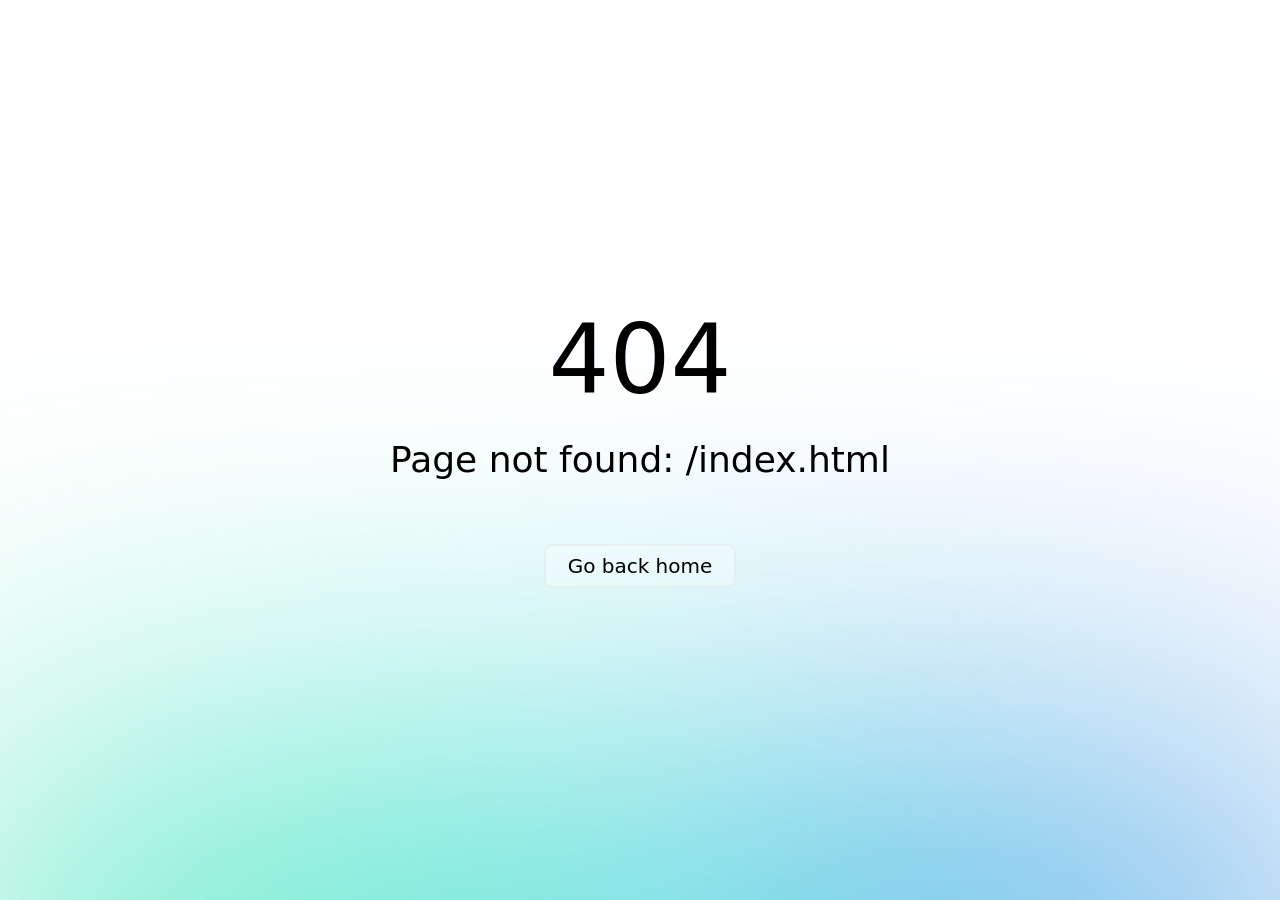
==== index.html @ c538a5cf "Deploy Hangnama Car Nuxt to GitHub Pages" ====
<!DOCTYPE html><html><head><meta charset="utf-8">
<meta name="viewport" content="width=device-width, initial-scale=1">
<link rel="stylesheet" href="https://cdn.jsdelivr.net/npm/bootstrap@5.3.3/dist/css/bootstrap.min.css" integrity="sha384-QWTKZyjpPEjISv5WaRU9OFeRpok6YctnYmDr5pNlyT2bRjXh0JMhjY6hW+ALEwIH" crossorigin="anonymous">
<link rel="stylesheet" href="https://cdn.jsdelivr.net/npm/bootstrap-icons@1.11.3/font/bootstrap-icons.min.css">
<link rel="stylesheet" href="/_nuxt/entry.CYiP41U4.css" crossorigin>
<link rel="modulepreload" as="script" crossorigin href="/_nuxt/DBYtPxI-.js">
<script type="module" src="/_nuxt/DBYtPxI-.js" crossorigin></script>
<link rel="prefetch" as="style" crossorigin href="/_nuxt/error-404.DL_4WIao.css">
<link rel="prefetch" as="script" crossorigin href="/_nuxt/Bd-6T-sw.js">
<link rel="prefetch" as="script" crossorigin href="/_nuxt/Dx-Yxkcv.js">
<link rel="prefetch" as="style" crossorigin href="/_nuxt/error-500.I1Dtv2V5.css">
<link rel="prefetch" as="script" crossorigin href="/_nuxt/BzPZP6dp.js"></head><body><div id="__nuxt"></div><div id="teleports"></div><script>window.__NUXT__={};window.__NUXT__.config={public:{},app:{baseURL:"/",buildId:"4bd6d272-e607-4526-b167-729cb50c8083",buildAssetsDir:"/_nuxt/",cdnURL:""}}</script>
<script src="https://cdn.jsdelivr.net/npm/bootstrap@5.3.3/dist/js/bootstrap.bundle.min.js" integrity="sha384-YvpcrYf0tY3lHB60NNkmXc5s9fDVZLESaAA55NDzOxhy9GkcIdslK1eN7N6jIeHz" crossorigin="anonymous"></script>
<script type="application/json" data-nuxt-data="nuxt-app" data-ssr="false" id="__NUXT_DATA__">[{"prerenderedAt":1,"serverRendered":2},1791516139528,false]</script></body></html>
---- _nuxt/entry.CYiP41U4.css ----
*{box-sizing:border-box;margin:0;padding:0}body{background-color:#e3f2fd;font-family:Segoe UI,Tahoma,Geneva,Verdana,sans-serif}.navbar{background-color:#f6f1f1}.nav-link{color:#000;font-weight:600;margin-left:10px;margin-right:10px;text-transform:uppercase}.nav-link.active,.nav-link:hover{color:#19a7ce}.search{border:2px solid #19a7ce;border-radius:60px;height:40px;outline:none;padding-left:15px;width:160px}.btn0{background:#19a7ce;border:none;height:40px;padding:0 20px}.btn0,.btn1{border-radius:60px;color:#fff;font-weight:700}.btn1{background-color:#146c94;border:none;height:45px;width:200px}.btn1:hover{background-color:#19a7ce;color:#fff;transition:.5s}.news{background-color:#f6f1f1;color:#000}.news input{background:#000;border:2px solid #fff;border-radius:4px;color:#fff;height:45px;padding-left:15px;width:50%}.btn2{background:#f6f1f1;border:2px solid #000;cursor:pointer;font-weight:600;height:45px;width:100px}
---- _nuxt/error-404.DL_4WIao.css ----
.spotlight[data-v-1bd9e11a]{background:linear-gradient(45deg,#00dc82,#36e4da 50%,#0047e1);bottom:-30vh;filter:blur(20vh);height:40vh}.gradient-border[data-v-1bd9e11a]{-webkit-backdrop-filter:blur(10px);backdrop-filter:blur(10px);border-radius:.5rem;position:relative}@media(prefers-color-scheme:light){.gradient-border[data-v-1bd9e11a]{background-color:#ffffff4d}.gradient-border[data-v-1bd9e11a]:before{background:linear-gradient(90deg,#e2e2e2,#e2e2e2 25%,#00dc82,#36e4da 75%,#0047e1)}}@media(prefers-color-scheme:dark){.gradient-border[data-v-1bd9e11a]{background-color:#1414144d}.gradient-border[data-v-1bd9e11a]:before{background:linear-gradient(90deg,#303030,#303030 25%,#00dc82,#36e4da 75%,#0047e1)}}.gradient-border[data-v-1bd9e11a]:before{background-size:400% auto;border-radius:.5rem;content:"";inset:0;-webkit-mask:linear-gradient(#fff 0 0) content-box,linear-gradient(#fff 0 0);mask:linear-gradient(#fff 0 0) content-box,linear-gradient(#fff 0 0);-webkit-mask-composite:xor;mask-composite:exclude;opacity:.5;padding:2px;position:absolute;transition:background-position .3s ease-in-out,opacity .2s ease-in-out;width:100%}.gradient-border[data-v-1bd9e11a]:hover:before{background-position:-50% 0;opacity:1}.fixed[data-v-1bd9e11a]{position:fixed}.left-0[data-v-1bd9e11a]{left:0}.right-0[data-v-1bd9e11a]{right:0}.z-10[data-v-1bd9e11a]{z-index:10}.z-20[data-v-1bd9e11a]{z-index:20}.grid[data-v-1bd9e11a]{display:grid}.mb-16[data-v-1bd9e11a]{margin-bottom:4rem}.mb-8[data-v-1bd9e11a]{margin-bottom:2rem}.max-w-520px[data-v-1bd9e11a]{max-width:520px}.min-h-screen[data-v-1bd9e11a]{min-height:100vh}.w-full[data-v-1bd9e11a]{width:100%}.flex[data-v-1bd9e11a]{display:flex}.cursor-pointer[data-v-1bd9e11a]{cursor:pointer}.place-content-center[data-v-1bd9e11a]{place-content:center}.items-center[data-v-1bd9e11a]{align-items:center}.justify-center[data-v-1bd9e11a]{justify-content:center}.overflow-hidden[data-v-1bd9e11a]{overflow:hidden}.bg-white[data-v-1bd9e11a]{--un-bg-opacity:1;background-color:rgb(255 255 255/var(--un-bg-opacity))}.px-4[data-v-1bd9e11a]{padding-left:1rem;padding-right:1rem}.px-8[data-v-1bd9e11a]{padding-left:2rem;padding-right:2rem}.py-2[data-v-1bd9e11a]{padding-bottom:.5rem;padding-top:.5rem}.text-center[data-v-1bd9e11a]{text-align:center}.text-8xl[data-v-1bd9e11a]{font-size:6rem;line-height:1}.text-xl[data-v-1bd9e11a]{font-size:1.25rem;line-height:1.75rem}.text-black[data-v-1bd9e11a]{--un-text-opacity:1;color:rgb(0 0 0/var(--un-text-opacity))}.font-light[data-v-1bd9e11a]{font-weight:300}.font-medium[data-v-1bd9e11a]{font-weight:500}.leading-tight[data-v-1bd9e11a]{line-height:1.25}.font-sans[data-v-1bd9e11a]{font-family:ui-sans-serif,system-ui,-apple-system,BlinkMacSystemFont,Segoe UI,Roboto,Helvetica Neue,Arial,Noto Sans,sans-serif,Apple Color Emoji,Segoe UI Emoji,Segoe UI Symbol,Noto Color Emoji}.antialiased[data-v-1bd9e11a]{-webkit-font-smoothing:antialiased;-moz-osx-font-smoothing:grayscale}@media(prefers-color-scheme:dark){.dark\:bg-black[data-v-1bd9e11a]{--un-bg-opacity:1;background-color:rgb(0 0 0/var(--un-bg-opacity))}.dark\:text-white[data-v-1bd9e11a]{--un-text-opacity:1;color:rgb(255 255 255/var(--un-text-opacity))}}@media(min-width:640px){.sm\:px-0[data-v-1bd9e11a]{padding-left:0;padding-right:0}.sm\:px-6[data-v-1bd9e11a]{padding-left:1.5rem;padding-right:1.5rem}.sm\:py-3[data-v-1bd9e11a]{padding-bottom:.75rem;padding-top:.75rem}.sm\:text-4xl[data-v-1bd9e11a]{font-size:2.25rem;line-height:2.5rem}.sm\:text-xl[data-v-1bd9e11a]{font-size:1.25rem;line-height:1.75rem}}
---- _nuxt/error-500.I1Dtv2V5.css ----
.spotlight[data-v-a01dd0ba]{background:linear-gradient(45deg,#00dc82,#36e4da 50%,#0047e1);filter:blur(20vh)}.fixed[data-v-a01dd0ba]{position:fixed}.-bottom-1\/2[data-v-a01dd0ba]{bottom:-50%}.left-0[data-v-a01dd0ba]{left:0}.right-0[data-v-a01dd0ba]{right:0}.grid[data-v-a01dd0ba]{display:grid}.mb-16[data-v-a01dd0ba]{margin-bottom:4rem}.mb-8[data-v-a01dd0ba]{margin-bottom:2rem}.h-1\/2[data-v-a01dd0ba]{height:50%}.max-w-520px[data-v-a01dd0ba]{max-width:520px}.min-h-screen[data-v-a01dd0ba]{min-height:100vh}.place-content-center[data-v-a01dd0ba]{place-content:center}.overflow-hidden[data-v-a01dd0ba]{overflow:hidden}.bg-white[data-v-a01dd0ba]{--un-bg-opacity:1;background-color:rgb(255 255 255/var(--un-bg-opacity))}.px-8[data-v-a01dd0ba]{padding-left:2rem;padding-right:2rem}.text-center[data-v-a01dd0ba]{text-align:center}.text-8xl[data-v-a01dd0ba]{font-size:6rem;line-height:1}.text-xl[data-v-a01dd0ba]{font-size:1.25rem;line-height:1.75rem}.text-black[data-v-a01dd0ba]{--un-text-opacity:1;color:rgb(0 0 0/var(--un-text-opacity))}.font-light[data-v-a01dd0ba]{font-weight:300}.font-medium[data-v-a01dd0ba]{font-weight:500}.leading-tight[data-v-a01dd0ba]{line-height:1.25}.font-sans[data-v-a01dd0ba]{font-family:ui-sans-serif,system-ui,-apple-system,BlinkMacSystemFont,Segoe UI,Roboto,Helvetica Neue,Arial,Noto Sans,sans-serif,Apple Color Emoji,Segoe UI Emoji,Segoe UI Symbol,Noto Color Emoji}.antialiased[data-v-a01dd0ba]{-webkit-font-smoothing:antialiased;-moz-osx-font-smoothing:grayscale}@media(prefers-color-scheme:dark){.dark\:bg-black[data-v-a01dd0ba]{--un-bg-opacity:1;background-color:rgb(0 0 0/var(--un-bg-opacity))}.dark\:text-white[data-v-a01dd0ba]{--un-text-opacity:1;color:rgb(255 255 255/var(--un-text-opacity))}}@media(min-width:640px){.sm\:px-0[data-v-a01dd0ba]{padding-left:0;padding-right:0}.sm\:text-4xl[data-v-a01dd0ba]{font-size:2.25rem;line-height:2.5rem}}
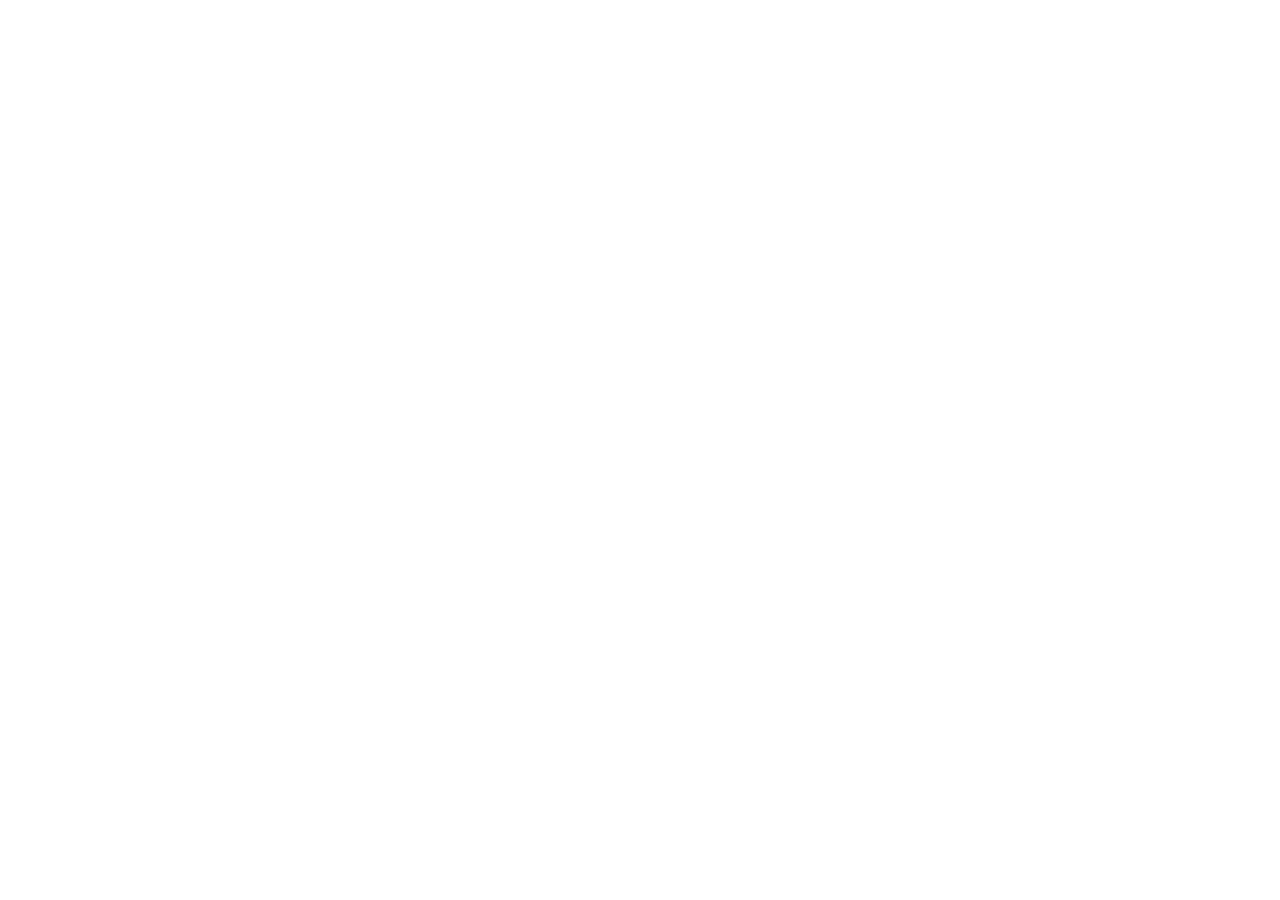
==== commit 37762819: "Fix baseURL for GitHub project pages deployment" ====
--- a/index.html
+++ b/index.html
@@ -2,13 +2,13 @@
 <meta name="viewport" content="width=device-width, initial-scale=1">
 <link rel="stylesheet" href="https://cdn.jsdelivr.net/npm/bootstrap@5.3.3/dist/css/bootstrap.min.css" integrity="sha384-QWTKZyjpPEjISv5WaRU9OFeRpok6YctnYmDr5pNlyT2bRjXh0JMhjY6hW+ALEwIH" crossorigin="anonymous">
 <link rel="stylesheet" href="https://cdn.jsdelivr.net/npm/bootstrap-icons@1.11.3/font/bootstrap-icons.min.css">
-<link rel="stylesheet" href="/_nuxt/entry.CYiP41U4.css" crossorigin>
-<link rel="modulepreload" as="script" crossorigin href="/_nuxt/DBYtPxI-.js">
-<script type="module" src="/_nuxt/DBYtPxI-.js" crossorigin></script>
-<link rel="prefetch" as="style" crossorigin href="/_nuxt/error-404.DL_4WIao.css">
-<link rel="prefetch" as="script" crossorigin href="/_nuxt/Bd-6T-sw.js">
-<link rel="prefetch" as="script" crossorigin href="/_nuxt/Dx-Yxkcv.js">
-<link rel="prefetch" as="style" crossorigin href="/_nuxt/error-500.I1Dtv2V5.css">
-<link rel="prefetch" as="script" crossorigin href="/_nuxt/BzPZP6dp.js"></head><body><div id="__nuxt"></div><div id="teleports"></div><script>window.__NUXT__={};window.__NUXT__.config={public:{},app:{baseURL:"/",buildId:"4bd6d272-e607-4526-b167-729cb50c8083",buildAssetsDir:"/_nuxt/",cdnURL:""}}</script>
+<link rel="stylesheet" href="/hangnama.github.io/_nuxt/entry.CYiP41U4.css" crossorigin>
+<link rel="modulepreload" as="script" crossorigin href="/hangnama.github.io/_nuxt/DBYtPxI-.js">
+<script type="module" src="/hangnama.github.io/_nuxt/DBYtPxI-.js" crossorigin></script>
+<link rel="prefetch" as="style" crossorigin href="/hangnama.github.io/_nuxt/error-404.DL_4WIao.css">
+<link rel="prefetch" as="script" crossorigin href="/hangnama.github.io/_nuxt/Bd-6T-sw.js">
+<link rel="prefetch" as="script" crossorigin href="/hangnama.github.io/_nuxt/Dx-Yxkcv.js">
+<link rel="prefetch" as="style" crossorigin href="/hangnama.github.io/_nuxt/error-500.I1Dtv2V5.css">
+<link rel="prefetch" as="script" crossorigin href="/hangnama.github.io/_nuxt/BzPZP6dp.js"></head><body><div id="__nuxt"></div><div id="teleports"></div><script>window.__NUXT__={};window.__NUXT__.config={public:{},app:{baseURL:"/hangnama.github.io/",buildId:"3d05c4db-a1ef-4d0c-a33a-ae3453f51cdb",buildAssetsDir:"/_nuxt/",cdnURL:""}}</script>
 <script src="https://cdn.jsdelivr.net/npm/bootstrap@5.3.3/dist/js/bootstrap.bundle.min.js" integrity="sha384-YvpcrYf0tY3lHB60NNkmXc5s9fDVZLESaAA55NDzOxhy9GkcIdslK1eN7N6jIeHz" crossorigin="anonymous"></script>
-<script type="application/json" data-nuxt-data="nuxt-app" data-ssr="false" id="__NUXT_DATA__">[{"prerenderedAt":1,"serverRendered":2},1791516139528,false]</script></body></html>+<script type="application/json" data-nuxt-data="nuxt-app" data-ssr="false" id="__NUXT_DATA__">[{"prerenderedAt":1,"serverRendered":2},1791516756499,false]</script></body></html>
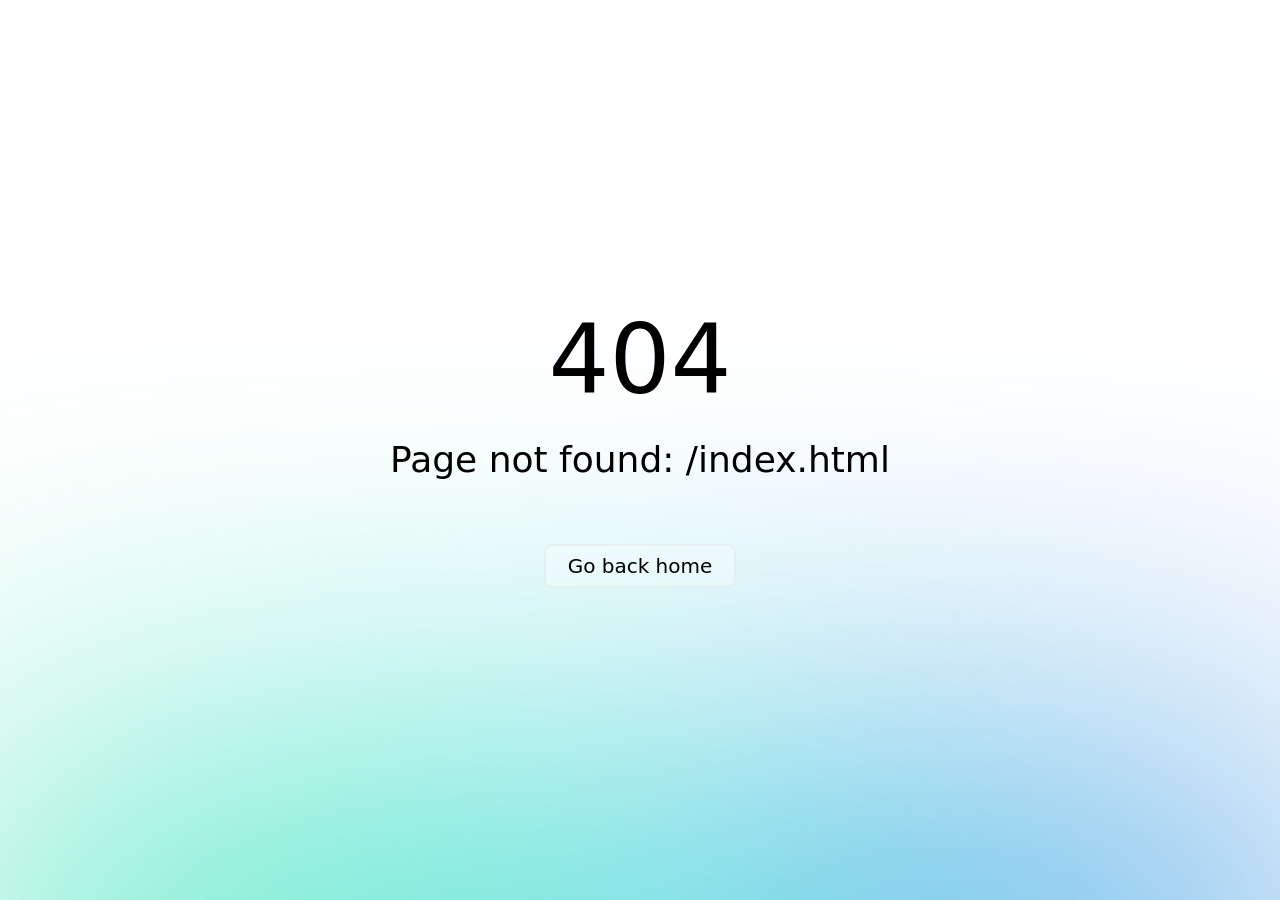
==== commit 3859f48f: "Fix blank screen with root baseURL and add nojekyll" ====
--- a/index.html
+++ b/index.html
@@ -2,13 +2,13 @@
 <meta name="viewport" content="width=device-width, initial-scale=1">
 <link rel="stylesheet" href="https://cdn.jsdelivr.net/npm/bootstrap@5.3.3/dist/css/bootstrap.min.css" integrity="sha384-QWTKZyjpPEjISv5WaRU9OFeRpok6YctnYmDr5pNlyT2bRjXh0JMhjY6hW+ALEwIH" crossorigin="anonymous">
 <link rel="stylesheet" href="https://cdn.jsdelivr.net/npm/bootstrap-icons@1.11.3/font/bootstrap-icons.min.css">
-<link rel="stylesheet" href="/hangnama.github.io/_nuxt/entry.CYiP41U4.css" crossorigin>
-<link rel="modulepreload" as="script" crossorigin href="/hangnama.github.io/_nuxt/DBYtPxI-.js">
-<script type="module" src="/hangnama.github.io/_nuxt/DBYtPxI-.js" crossorigin></script>
-<link rel="prefetch" as="style" crossorigin href="/hangnama.github.io/_nuxt/error-404.DL_4WIao.css">
-<link rel="prefetch" as="script" crossorigin href="/hangnama.github.io/_nuxt/Bd-6T-sw.js">
-<link rel="prefetch" as="script" crossorigin href="/hangnama.github.io/_nuxt/Dx-Yxkcv.js">
-<link rel="prefetch" as="style" crossorigin href="/hangnama.github.io/_nuxt/error-500.I1Dtv2V5.css">
-<link rel="prefetch" as="script" crossorigin href="/hangnama.github.io/_nuxt/BzPZP6dp.js"></head><body><div id="__nuxt"></div><div id="teleports"></div><script>window.__NUXT__={};window.__NUXT__.config={public:{},app:{baseURL:"/hangnama.github.io/",buildId:"3d05c4db-a1ef-4d0c-a33a-ae3453f51cdb",buildAssetsDir:"/_nuxt/",cdnURL:""}}</script>
+<link rel="stylesheet" href="/_nuxt/entry.CYiP41U4.css" crossorigin>
+<link rel="modulepreload" as="script" crossorigin href="/_nuxt/DBYtPxI-.js">
+<script type="module" src="/_nuxt/DBYtPxI-.js" crossorigin></script>
+<link rel="prefetch" as="style" crossorigin href="/_nuxt/error-404.DL_4WIao.css">
+<link rel="prefetch" as="script" crossorigin href="/_nuxt/Bd-6T-sw.js">
+<link rel="prefetch" as="script" crossorigin href="/_nuxt/Dx-Yxkcv.js">
+<link rel="prefetch" as="style" crossorigin href="/_nuxt/error-500.I1Dtv2V5.css">
+<link rel="prefetch" as="script" crossorigin href="/_nuxt/BzPZP6dp.js"></head><body><div id="__nuxt"></div><div id="teleports"></div><script>window.__NUXT__={};window.__NUXT__.config={public:{},app:{baseURL:"/",buildId:"5fddec61-83cf-455c-9e68-57acf85fe48a",buildAssetsDir:"/_nuxt/",cdnURL:""}}</script>
 <script src="https://cdn.jsdelivr.net/npm/bootstrap@5.3.3/dist/js/bootstrap.bundle.min.js" integrity="sha384-YvpcrYf0tY3lHB60NNkmXc5s9fDVZLESaAA55NDzOxhy9GkcIdslK1eN7N6jIeHz" crossorigin="anonymous"></script>
-<script type="application/json" data-nuxt-data="nuxt-app" data-ssr="false" id="__NUXT_DATA__">[{"prerenderedAt":1,"serverRendered":2},1791516756499,false]</script></body></html>+<script type="application/json" data-nuxt-data="nuxt-app" data-ssr="false" id="__NUXT_DATA__">[{"prerenderedAt":1,"serverRendered":2},1791517222506,false]</script></body></html>
--- a/_nuxt/entry.CYiP41U4.css
+++ b/_nuxt/entry.CYiP41U4.css
@@ -0,0 +1 @@
+*{box-sizing:border-box;margin:0;padding:0}body{background-color:#e3f2fd;font-family:Segoe UI,Tahoma,Geneva,Verdana,sans-serif}.navbar{background-color:#f6f1f1}.nav-link{color:#000;font-weight:600;margin-left:10px;margin-right:10px;text-transform:uppercase}.nav-link.active,.nav-link:hover{color:#19a7ce}.search{border:2px solid #19a7ce;border-radius:60px;height:40px;outline:none;padding-left:15px;width:160px}.btn0{background:#19a7ce;border:none;height:40px;padding:0 20px}.btn0,.btn1{border-radius:60px;color:#fff;font-weight:700}.btn1{background-color:#146c94;border:none;height:45px;width:200px}.btn1:hover{background-color:#19a7ce;color:#fff;transition:.5s}.news{background-color:#f6f1f1;color:#000}.news input{background:#000;border:2px solid #fff;border-radius:4px;color:#fff;height:45px;padding-left:15px;width:50%}.btn2{background:#f6f1f1;border:2px solid #000;cursor:pointer;font-weight:600;height:45px;width:100px}
--- a/_nuxt/error-404.DL_4WIao.css
+++ b/_nuxt/error-404.DL_4WIao.css
@@ -0,0 +1 @@
+.spotlight[data-v-1bd9e11a]{background:linear-gradient(45deg,#00dc82,#36e4da 50%,#0047e1);bottom:-30vh;filter:blur(20vh);height:40vh}.gradient-border[data-v-1bd9e11a]{-webkit-backdrop-filter:blur(10px);backdrop-filter:blur(10px);border-radius:.5rem;position:relative}@media(prefers-color-scheme:light){.gradient-border[data-v-1bd9e11a]{background-color:#ffffff4d}.gradient-border[data-v-1bd9e11a]:before{background:linear-gradient(90deg,#e2e2e2,#e2e2e2 25%,#00dc82,#36e4da 75%,#0047e1)}}@media(prefers-color-scheme:dark){.gradient-border[data-v-1bd9e11a]{background-color:#1414144d}.gradient-border[data-v-1bd9e11a]:before{background:linear-gradient(90deg,#303030,#303030 25%,#00dc82,#36e4da 75%,#0047e1)}}.gradient-border[data-v-1bd9e11a]:before{background-size:400% auto;border-radius:.5rem;content:"";inset:0;-webkit-mask:linear-gradient(#fff 0 0) content-box,linear-gradient(#fff 0 0);mask:linear-gradient(#fff 0 0) content-box,linear-gradient(#fff 0 0);-webkit-mask-composite:xor;mask-composite:exclude;opacity:.5;padding:2px;position:absolute;transition:background-position .3s ease-in-out,opacity .2s ease-in-out;width:100%}.gradient-border[data-v-1bd9e11a]:hover:before{background-position:-50% 0;opacity:1}.fixed[data-v-1bd9e11a]{position:fixed}.left-0[data-v-1bd9e11a]{left:0}.right-0[data-v-1bd9e11a]{right:0}.z-10[data-v-1bd9e11a]{z-index:10}.z-20[data-v-1bd9e11a]{z-index:20}.grid[data-v-1bd9e11a]{display:grid}.mb-16[data-v-1bd9e11a]{margin-bottom:4rem}.mb-8[data-v-1bd9e11a]{margin-bottom:2rem}.max-w-520px[data-v-1bd9e11a]{max-width:520px}.min-h-screen[data-v-1bd9e11a]{min-height:100vh}.w-full[data-v-1bd9e11a]{width:100%}.flex[data-v-1bd9e11a]{display:flex}.cursor-pointer[data-v-1bd9e11a]{cursor:pointer}.place-content-center[data-v-1bd9e11a]{place-content:center}.items-center[data-v-1bd9e11a]{align-items:center}.justify-center[data-v-1bd9e11a]{justify-content:center}.overflow-hidden[data-v-1bd9e11a]{overflow:hidden}.bg-white[data-v-1bd9e11a]{--un-bg-opacity:1;background-color:rgb(255 255 255/var(--un-bg-opacity))}.px-4[data-v-1bd9e11a]{padding-left:1rem;padding-right:1rem}.px-8[data-v-1bd9e11a]{padding-left:2rem;padding-right:2rem}.py-2[data-v-1bd9e11a]{padding-bottom:.5rem;padding-top:.5rem}.text-center[data-v-1bd9e11a]{text-align:center}.text-8xl[data-v-1bd9e11a]{font-size:6rem;line-height:1}.text-xl[data-v-1bd9e11a]{font-size:1.25rem;line-height:1.75rem}.text-black[data-v-1bd9e11a]{--un-text-opacity:1;color:rgb(0 0 0/var(--un-text-opacity))}.font-light[data-v-1bd9e11a]{font-weight:300}.font-medium[data-v-1bd9e11a]{font-weight:500}.leading-tight[data-v-1bd9e11a]{line-height:1.25}.font-sans[data-v-1bd9e11a]{font-family:ui-sans-serif,system-ui,-apple-system,BlinkMacSystemFont,Segoe UI,Roboto,Helvetica Neue,Arial,Noto Sans,sans-serif,Apple Color Emoji,Segoe UI Emoji,Segoe UI Symbol,Noto Color Emoji}.antialiased[data-v-1bd9e11a]{-webkit-font-smoothing:antialiased;-moz-osx-font-smoothing:grayscale}@media(prefers-color-scheme:dark){.dark\:bg-black[data-v-1bd9e11a]{--un-bg-opacity:1;background-color:rgb(0 0 0/var(--un-bg-opacity))}.dark\:text-white[data-v-1bd9e11a]{--un-text-opacity:1;color:rgb(255 255 255/var(--un-text-opacity))}}@media(min-width:640px){.sm\:px-0[data-v-1bd9e11a]{padding-left:0;padding-right:0}.sm\:px-6[data-v-1bd9e11a]{padding-left:1.5rem;padding-right:1.5rem}.sm\:py-3[data-v-1bd9e11a]{padding-bottom:.75rem;padding-top:.75rem}.sm\:text-4xl[data-v-1bd9e11a]{font-size:2.25rem;line-height:2.5rem}.sm\:text-xl[data-v-1bd9e11a]{font-size:1.25rem;line-height:1.75rem}}
--- a/_nuxt/error-500.I1Dtv2V5.css
+++ b/_nuxt/error-500.I1Dtv2V5.css
@@ -0,0 +1 @@
+.spotlight[data-v-a01dd0ba]{background:linear-gradient(45deg,#00dc82,#36e4da 50%,#0047e1);filter:blur(20vh)}.fixed[data-v-a01dd0ba]{position:fixed}.-bottom-1\/2[data-v-a01dd0ba]{bottom:-50%}.left-0[data-v-a01dd0ba]{left:0}.right-0[data-v-a01dd0ba]{right:0}.grid[data-v-a01dd0ba]{display:grid}.mb-16[data-v-a01dd0ba]{margin-bottom:4rem}.mb-8[data-v-a01dd0ba]{margin-bottom:2rem}.h-1\/2[data-v-a01dd0ba]{height:50%}.max-w-520px[data-v-a01dd0ba]{max-width:520px}.min-h-screen[data-v-a01dd0ba]{min-height:100vh}.place-content-center[data-v-a01dd0ba]{place-content:center}.overflow-hidden[data-v-a01dd0ba]{overflow:hidden}.bg-white[data-v-a01dd0ba]{--un-bg-opacity:1;background-color:rgb(255 255 255/var(--un-bg-opacity))}.px-8[data-v-a01dd0ba]{padding-left:2rem;padding-right:2rem}.text-center[data-v-a01dd0ba]{text-align:center}.text-8xl[data-v-a01dd0ba]{font-size:6rem;line-height:1}.text-xl[data-v-a01dd0ba]{font-size:1.25rem;line-height:1.75rem}.text-black[data-v-a01dd0ba]{--un-text-opacity:1;color:rgb(0 0 0/var(--un-text-opacity))}.font-light[data-v-a01dd0ba]{font-weight:300}.font-medium[data-v-a01dd0ba]{font-weight:500}.leading-tight[data-v-a01dd0ba]{line-height:1.25}.font-sans[data-v-a01dd0ba]{font-family:ui-sans-serif,system-ui,-apple-system,BlinkMacSystemFont,Segoe UI,Roboto,Helvetica Neue,Arial,Noto Sans,sans-serif,Apple Color Emoji,Segoe UI Emoji,Segoe UI Symbol,Noto Color Emoji}.antialiased[data-v-a01dd0ba]{-webkit-font-smoothing:antialiased;-moz-osx-font-smoothing:grayscale}@media(prefers-color-scheme:dark){.dark\:bg-black[data-v-a01dd0ba]{--un-bg-opacity:1;background-color:rgb(0 0 0/var(--un-bg-opacity))}.dark\:text-white[data-v-a01dd0ba]{--un-text-opacity:1;color:rgb(255 255 255/var(--un-text-opacity))}}@media(min-width:640px){.sm\:px-0[data-v-a01dd0ba]{padding-left:0;padding-right:0}.sm\:text-4xl[data-v-a01dd0ba]{font-size:2.25rem;line-height:2.5rem}}
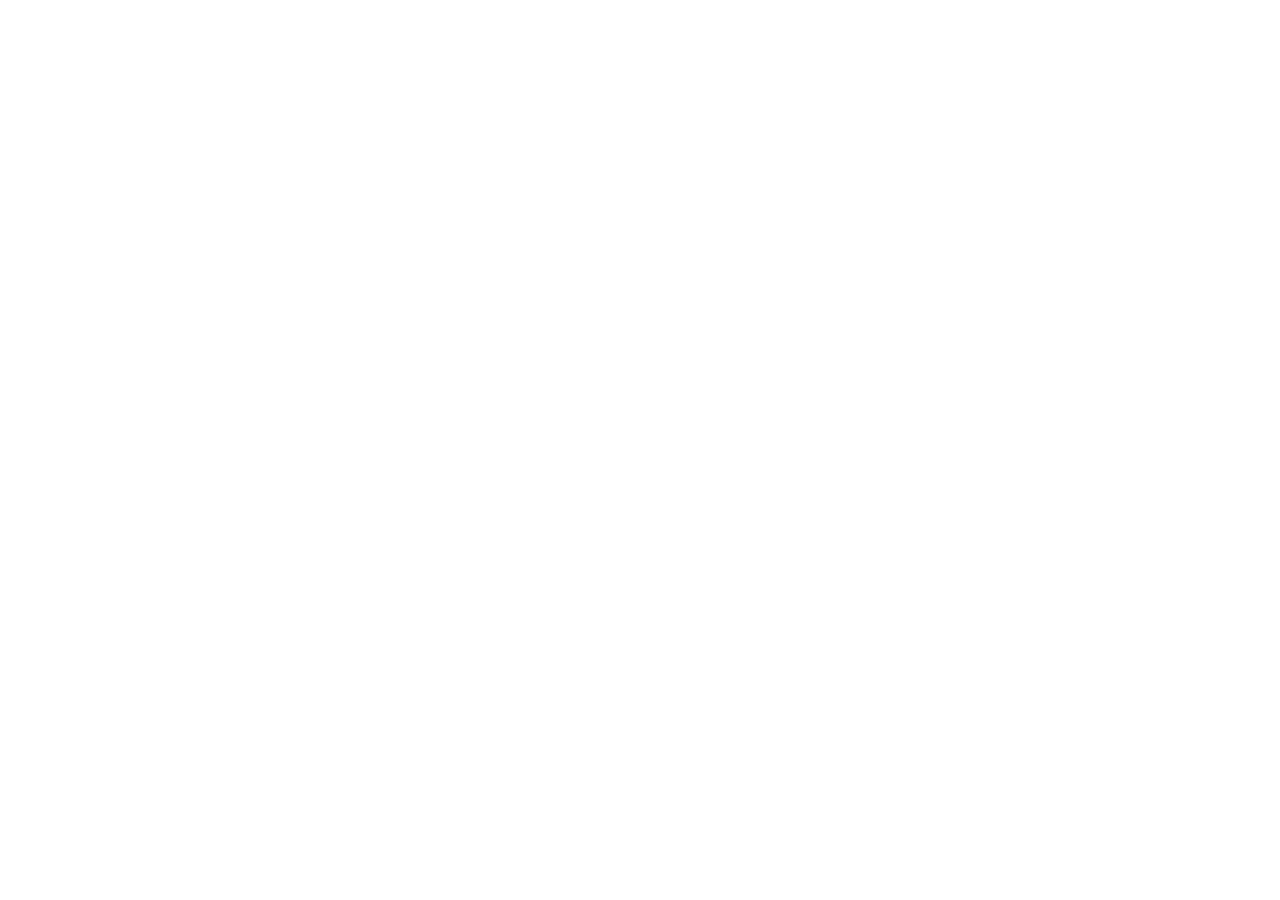
==== commit 45b753be: "Fix baseURL for hangnama.github.io repository" ====
--- a/index.html
+++ b/index.html
@@ -2,13 +2,13 @@
 <meta name="viewport" content="width=device-width, initial-scale=1">
 <link rel="stylesheet" href="https://cdn.jsdelivr.net/npm/bootstrap@5.3.3/dist/css/bootstrap.min.css" integrity="sha384-QWTKZyjpPEjISv5WaRU9OFeRpok6YctnYmDr5pNlyT2bRjXh0JMhjY6hW+ALEwIH" crossorigin="anonymous">
 <link rel="stylesheet" href="https://cdn.jsdelivr.net/npm/bootstrap-icons@1.11.3/font/bootstrap-icons.min.css">
-<link rel="stylesheet" href="/_nuxt/entry.CYiP41U4.css" crossorigin>
-<link rel="modulepreload" as="script" crossorigin href="/_nuxt/DBYtPxI-.js">
-<script type="module" src="/_nuxt/DBYtPxI-.js" crossorigin></script>
-<link rel="prefetch" as="style" crossorigin href="/_nuxt/error-404.DL_4WIao.css">
-<link rel="prefetch" as="script" crossorigin href="/_nuxt/Bd-6T-sw.js">
-<link rel="prefetch" as="script" crossorigin href="/_nuxt/Dx-Yxkcv.js">
-<link rel="prefetch" as="style" crossorigin href="/_nuxt/error-500.I1Dtv2V5.css">
-<link rel="prefetch" as="script" crossorigin href="/_nuxt/BzPZP6dp.js"></head><body><div id="__nuxt"></div><div id="teleports"></div><script>window.__NUXT__={};window.__NUXT__.config={public:{},app:{baseURL:"/",buildId:"5fddec61-83cf-455c-9e68-57acf85fe48a",buildAssetsDir:"/_nuxt/",cdnURL:""}}</script>
+<link rel="stylesheet" href="/hangnama.github.io/_nuxt/entry.CYiP41U4.css" crossorigin>
+<link rel="modulepreload" as="script" crossorigin href="/hangnama.github.io/_nuxt/yTQZZCXL.js">
+<script type="module" src="/hangnama.github.io/_nuxt/yTQZZCXL.js" crossorigin></script>
+<link rel="prefetch" as="style" crossorigin href="/hangnama.github.io/_nuxt/error-404.DL_4WIao.css">
+<link rel="prefetch" as="script" crossorigin href="/hangnama.github.io/_nuxt/BvixS6T6.js">
+<link rel="prefetch" as="script" crossorigin href="/hangnama.github.io/_nuxt/DFLwdODR.js">
+<link rel="prefetch" as="style" crossorigin href="/hangnama.github.io/_nuxt/error-500.I1Dtv2V5.css">
+<link rel="prefetch" as="script" crossorigin href="/hangnama.github.io/_nuxt/9XxbHriV.js"></head><body><div id="__nuxt"></div><div id="teleports"></div><script>window.__NUXT__={};window.__NUXT__.config={public:{},app:{baseURL:"/hangnama.github.io/",buildId:"8b358015-846e-41bd-a1ec-0fd569b76def",buildAssetsDir:"/_nuxt/",cdnURL:""}}</script>
 <script src="https://cdn.jsdelivr.net/npm/bootstrap@5.3.3/dist/js/bootstrap.bundle.min.js" integrity="sha384-YvpcrYf0tY3lHB60NNkmXc5s9fDVZLESaAA55NDzOxhy9GkcIdslK1eN7N6jIeHz" crossorigin="anonymous"></script>
-<script type="application/json" data-nuxt-data="nuxt-app" data-ssr="false" id="__NUXT_DATA__">[{"prerenderedAt":1,"serverRendered":2},1791517222506,false]</script></body></html>+<script type="application/json" data-nuxt-data="nuxt-app" data-ssr="false" id="__NUXT_DATA__">[{"prerenderedAt":1,"serverRendered":2},1791518610163,false]</script></body></html>
